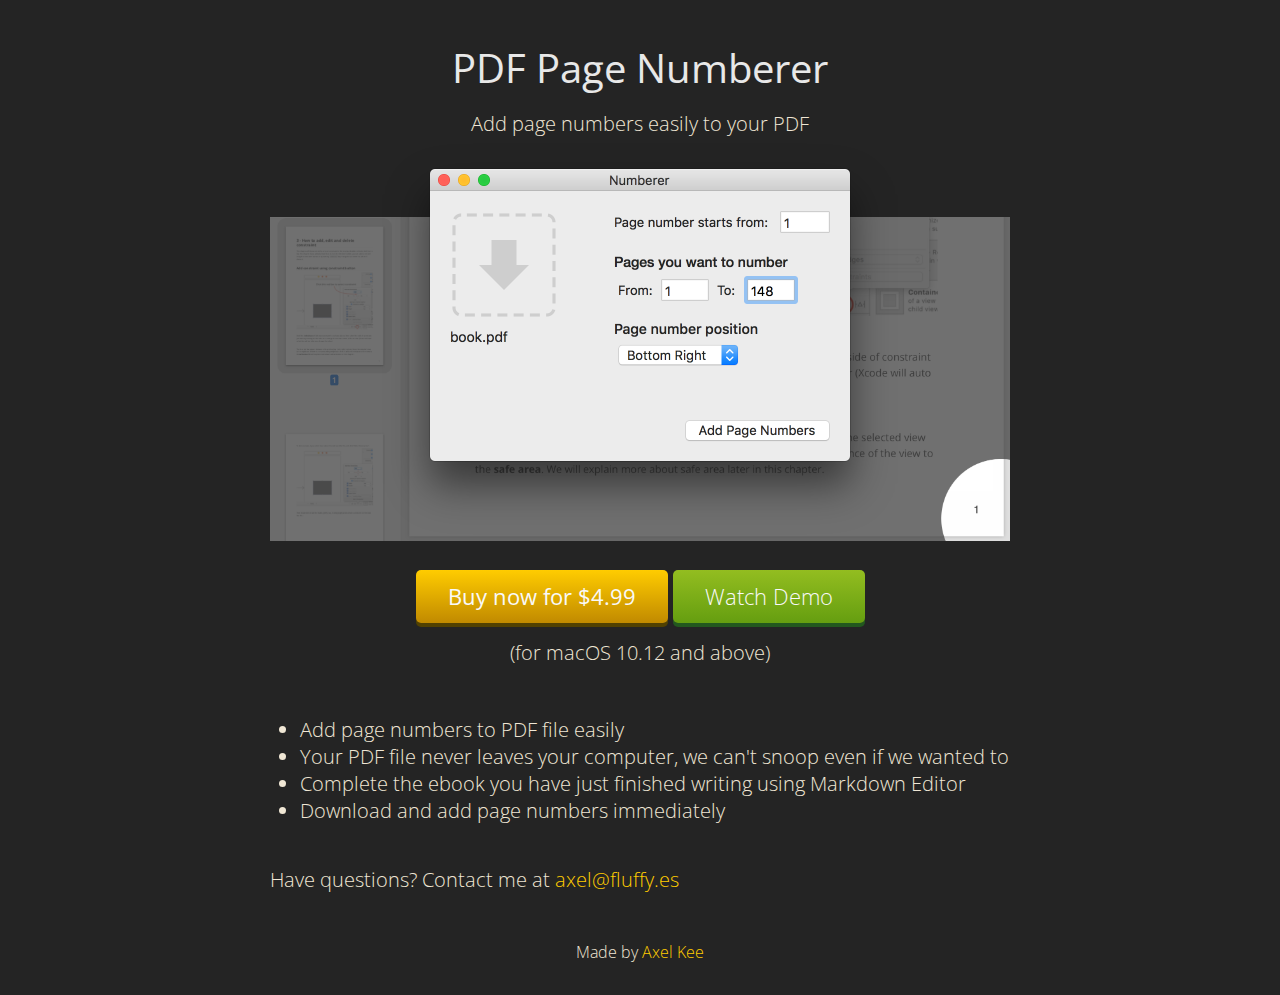
==== buy.html @ 14111fed "Added gumroad buy page" ====
<!DOCTYPE html>
<html lang="en"><head>
  <meta charset="utf-8">
  <meta http-equiv="X-UA-Compatible" content="IE=edge">
  <meta name="viewport" content="width=device-width, initial-scale=1"><!-- Begin Jekyll SEO tag v2.4.0 -->
<title>PDF Page Numberer</title>
<meta property="og:title" content="PDF Page Numberer" />
<meta property="og:locale" content="en_US" />
<meta name="description" content="Add page numbers to your PDF files easily" />
<meta property="og:description" content="Add page numbers to your PDF files easily" />
<meta property="og:url" content="https://pdfpagenumber.com" />
<meta property="og:site_name" content="PDF Page Numberer" />
<meta property="og:type" content="website" />
<meta property="og:image" content="512.png" />
<link rel="icon" type="image/png" href="favicon-32x32.png" sizes="32x32" />
<link rel="icon" type="image/png" href="favicon-16x16.png" sizes="16x16" />
<link href="https://fonts.googleapis.com/css?family=Open+Sans:300,400" rel="stylesheet">
<link rel="stylesheet" href="main.css">
<script src="https://gumroad.com/js/gumroad.js"></script>
</head>
<body>
  <div class="wrapper">
    <div class="header" style="text-align: center;">
      <h1>PDF Page Numberer</h1>
      <span>Add page numbers easily to your PDF</span>
      <img src="numberer.png" alt="Numberer app" class="numberer"/>
    </div>
    <div class="action">
      <a class="cta" href="https://gum.co/pagenumber" target="_blank">Buy now for $4.99</a>
      <a class="cta2" onclick="revealVideo('video','youtube')">Watch Demo</a>
      <br><br>
      <span>(for macOS 10.12 and above)</span>
      <div id="video" class="lightbox" onclick="hideVideo('video','youtube')">
  <div class="lightbox-container">  
    <div class="lightbox-content">
      
      <button onclick="hideVideo('video','youtube')" class="lightbox-close">
        Close | ✕
      </button>
      <div class="video-container">
        <iframe id="youtube" width="960" height="540" src="https://www.youtube.com/embed/I0E4_DcOc0U?rel=0&amp;showinfo=0" frameborder="0" allowfullscreen></iframe>
      </div>      
      
    </div>
  </div>
</div>
    </div>
    <div class="pitch">
      <ul>
        <li>Add page numbers to PDF file easily</li>
        <li>Your PDF file never leaves your computer, we can't snoop even if we wanted to</li>
        <li>Complete the ebook you have just finished writing using Markdown Editor</li>
        <li>Download and add page numbers immediately</li>
      </ul>
      <br>
      Have questions? Contact me at <a href="mailto:axel@fluffy.es">axel@fluffy.es</a>
    </div>
    <div class="footer">
      <span>Made by <a href="https://fluffy.es">Axel Kee</a></span>
    </div>
  </div>
<script>
function revealVideo(div,video_id) {
  var video = document.getElementById(video_id).src;
  document.getElementById(video_id).src = video+'&autoplay=1'; // adding autoplay to the URL
  document.getElementById(div).style.display = 'block';
}

// Hiding the lightbox and removing YouTube autoplay
function hideVideo(div,video_id) {
  var video = document.getElementById(video_id).src;
  var cleaned = video.replace('&autoplay=1',''); // removing autoplay form url
  document.getElementById(video_id).src = cleaned;
  document.getElementById(div).style.display = 'none';
}
</script>
</body>
</html>
---- main.css ----
/** Reset some basic elements */
body, h1, h2, h3, h4, h5, h6, p, blockquote, pre, hr, dl, dd, ol, ul, figure { margin: 0; padding: 0; }

/** Basic styling */
body { 
font: 300 20px 'Open Sans', Helvetica, Arial, sans-serif, "Apple Color Emoji"; 
color: #f0e7d5; 
background-color: #242424; 
-webkit-text-size-adjust: 100%; 
-webkit-font-feature-settings: "kern" 1; 
-moz-font-feature-settings: "kern" 1; 
-o-font-feature-settings: "kern" 1; 
font-feature-settings: "kern" 1; 
font-kerning: normal; 
}

/** Set `margin-bottom` to maintain vertical rhythm */
h1, h2, h3, h4, h5, h6, p, blockquote, pre, ul, ol, dl, figure, .highlight { margin-bottom: 15px; }

/** `main` element */
main { display: block; /* Default value of `display` of `main` element is 'inline' in IE 11. */ }

/** Images */
img { max-width: 100%; vertical-align: middle; }

/** Figures */
figure > img { display: block; }

figcaption { font-size: 14px; }

/** Lists */
ul, ol { margin-left: 30px; }

li > ul, li > ol { margin-bottom: 0; }

/** Headings */
h1, h2, h3, h4, h5, h6 { font-weight: 400; color: #e8e8e8;}

/** Links */
a { color: #ffcc00; text-decoration: none; }
a:visited { color: #ffcc00; }
a:hover { color: #ffeb9b; text-decoration: underline; }
.social-media-list a:hover { text-decoration: none; }
.social-media-list a:hover .username { text-decoration: underline; }

/** Blockquotes */
blockquote { color: #828282; border-left: 4px solid #e8e8e8; padding-left: 15px; font-size: 18px; letter-spacing: -1px; font-style: italic; }
blockquote > :last-child { margin-bottom: 0; }

/** Wrapper */
.wrapper { max-width: -webkit-calc(800px - (30px * 2)); max-width: calc(800px - (30px * 2)); margin-right: auto; margin-left: auto; padding-right: 30px; padding-left: 30px; }
@media screen and (max-width: 800px) { .wrapper { max-width: -webkit-calc(800px - (30px)); max-width: calc(800px - (30px)); padding-right: 15px; padding-left: 15px; } }

/** Clearfix */
.wrapper:after, .footer-col-wrapper:after { content: ""; display: table; clear: both; }

.header{
  margin-top: 2em;
  background-image: url('bgdemo.png');
  background-size: contain;
  background-repeat: no-repeat;
  background-position: center bottom;
}

.action{
  margin-top: 2em;
  margin-bottom: 2.5em;
  text-align: center;
}

.numberer{
  width: 100%;
  height: auto;
  max-width: 532px;
  max-height: 404px;
}

.footer {
  text-align: center;
  font-size: 0.8em;
  padding-top: 3em;
  padding-bottom: 2em;
}

.cta{
  font-size: 1.4rem;
  font-weight: 400;
  padding:0.7rem 2rem 0.7rem 2rem; 
  background-color: #c18a00;
  background: linear-gradient(to bottom, #ffcc00 0%,#c18a00 100%);
  color: #f9f9f9;
  cursor:pointer;
  -webkit-border-radius: 5px;
  border-radius: 5px; 
  width: 100%;

  box-shadow: 0px 4px 0px 0px #514101;
}

.cta2{
  font-size: 1.4rem;
  padding:0.7rem 2rem 0.7rem 2rem; 
  background-color: #93bd20;
  background: linear-gradient(to bottom, #93bd20 0%,#659e10 100%);
  color: #f9f9f9;
  cursor:pointer;
  -webkit-border-radius: 5px;
  border-radius: 5px; 
  width: 100%;


  box-shadow: 0px 4px 0px 0px #22581E;
}

.cta:hover, .cta:visited, .cta:active, .cta2:hover, .cta2:visited, .cta2:active{
  color: #f9f9f9;
  text-decoration: none;
}

.cta:hover{
  background: #8c7000;
  background: linear-gradient(to bottom, #8c7000 0%,#6a4c00 100%);
}

.cta2:hover {
  background: #597313;
  background: linear-gradient(to bottom, #597313 0%,#3c5e0a 100%);
}

@media screen and (max-width: 500px) {
  .cta, .cta2{
    display: block;
    margin-bottom: 0.75rem;
    max-width: 150px;
    margin-left: auto;
    margin-right: auto;
  }
}

/* video player */
.lightbox {
  background-color: rgba(0, 0, 0, 0.8);
  overflow: scroll;
  position: fixed;
  display: none;
  z-index: 1;
  bottom: 0;
  right: 0;
  left: 0;
  top: 0;
}
.lightbox-container {
  position: relative;
  max-width: 960px;
  margin: 7% auto;
  display: block;
  padding: 0 3%;
  height: auto;
  z-index: 10;
}
@media screen and (max-width: 768px) {
  .lightbox-container {
    margin-top: 10%;
  }
}
@media screen and (max-width: 414px) {
  .lightbox-container {
    margin-top: 13%;
  }
}
.lightbox-content {
  box-shadow: 0 1px 6px rgba(0, 0, 0, 0.7);
}
.lightbox-close {
  text-transform: uppercase;
  background: transparent;
  position: absolute;
  font-weight: 300;
  font-size: 12px;
  display: block;
  border: none;
  color: white;
  top: -22px;
  right: 3%;
}
.video-container {
  padding-bottom: 56.25%;
  position: relative;
  padding-top: 30px;
  overflow: hidden;
  height: 0;
}
.video-container iframe,
.video-container object,
.video-container embed {
  position: absolute;
  height: 100%;
  width: 100%;
  left: 0;
  top: 0;
}
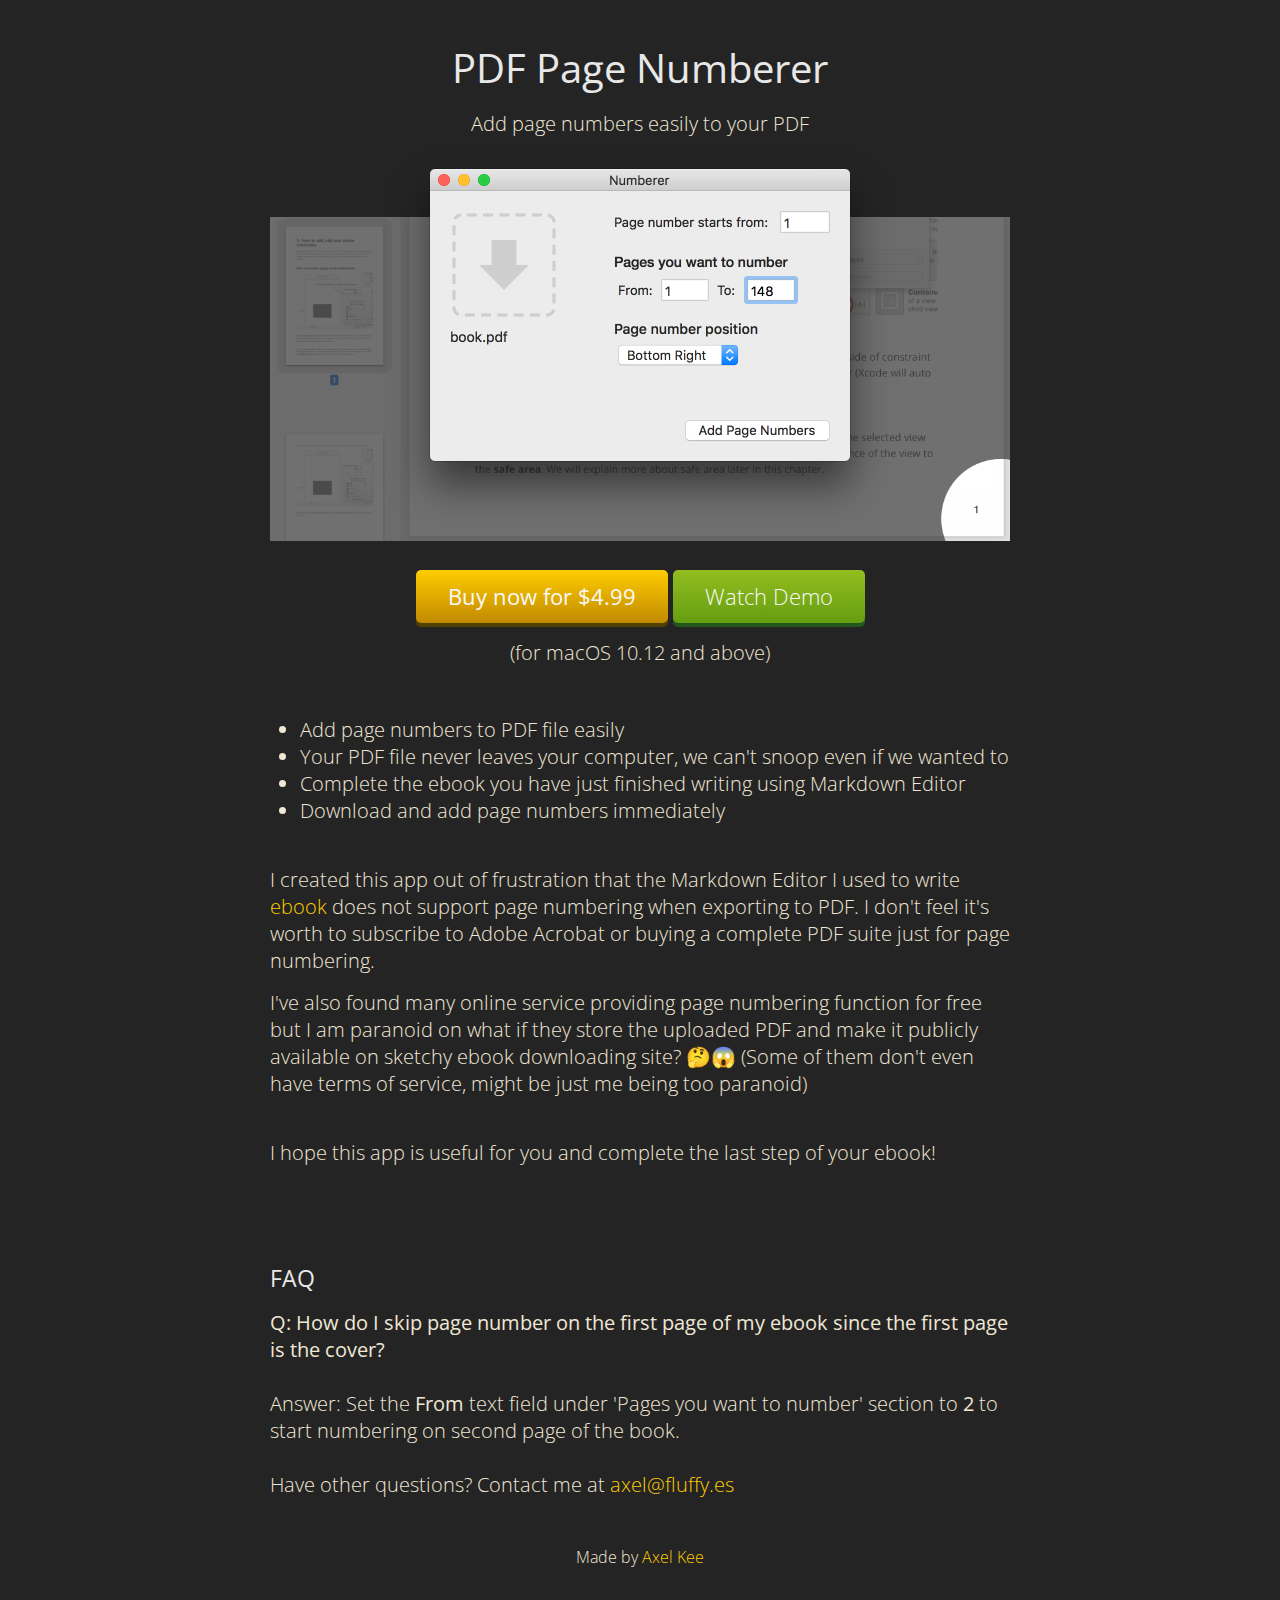
==== commit f09d00e9: "Added copywriting for the buy page" ====
--- a/buy.html
+++ b/buy.html
@@ -53,7 +53,19 @@
         <li>Download and add page numbers immediately</li>
       </ul>
       <br>
-      Have questions? Contact me at <a href="mailto:axel@fluffy.es">axel@fluffy.es</a>
+      <p>I created this app out of frustration that the Markdown Editor I used to write <a href="https://autolayout.fluffy.es">ebook</a> does not support page numbering when exporting to PDF. I don't feel it's worth to subscribe to Adobe Acrobat or buying a complete PDF suite just for page numbering.</p> 
+      <p>I've also found many online service providing page numbering function for free but I am paranoid on what if they store the uploaded PDF and make it publicly available on sketchy ebook downloading site? 🤔😱 (Some of them don't even have terms of service, might be just me being too paranoid)</p>
+      <br>
+      <p>I hope this app is useful for you and complete the last step of your ebook!</p>
+      <br>
+      
+      <br><br>
+      <h3>FAQ</h3>
+      <strong>Q: How do I skip page number on the first page of my ebook since the first page is the cover?</strong>
+      <br><br>
+      <span>Answer: Set the <strong>From</strong> text field under 'Pages you want to number' section to <strong>2</strong> to start numbering on second page of the book.</span>
+      <br><br>
+      Have other questions? Contact me at <a href="mailto:axel@fluffy.es">axel@fluffy.es</a>
     </div>
     <div class="footer">
       <span>Made by <a href="https://fluffy.es">Axel Kee</a></span>
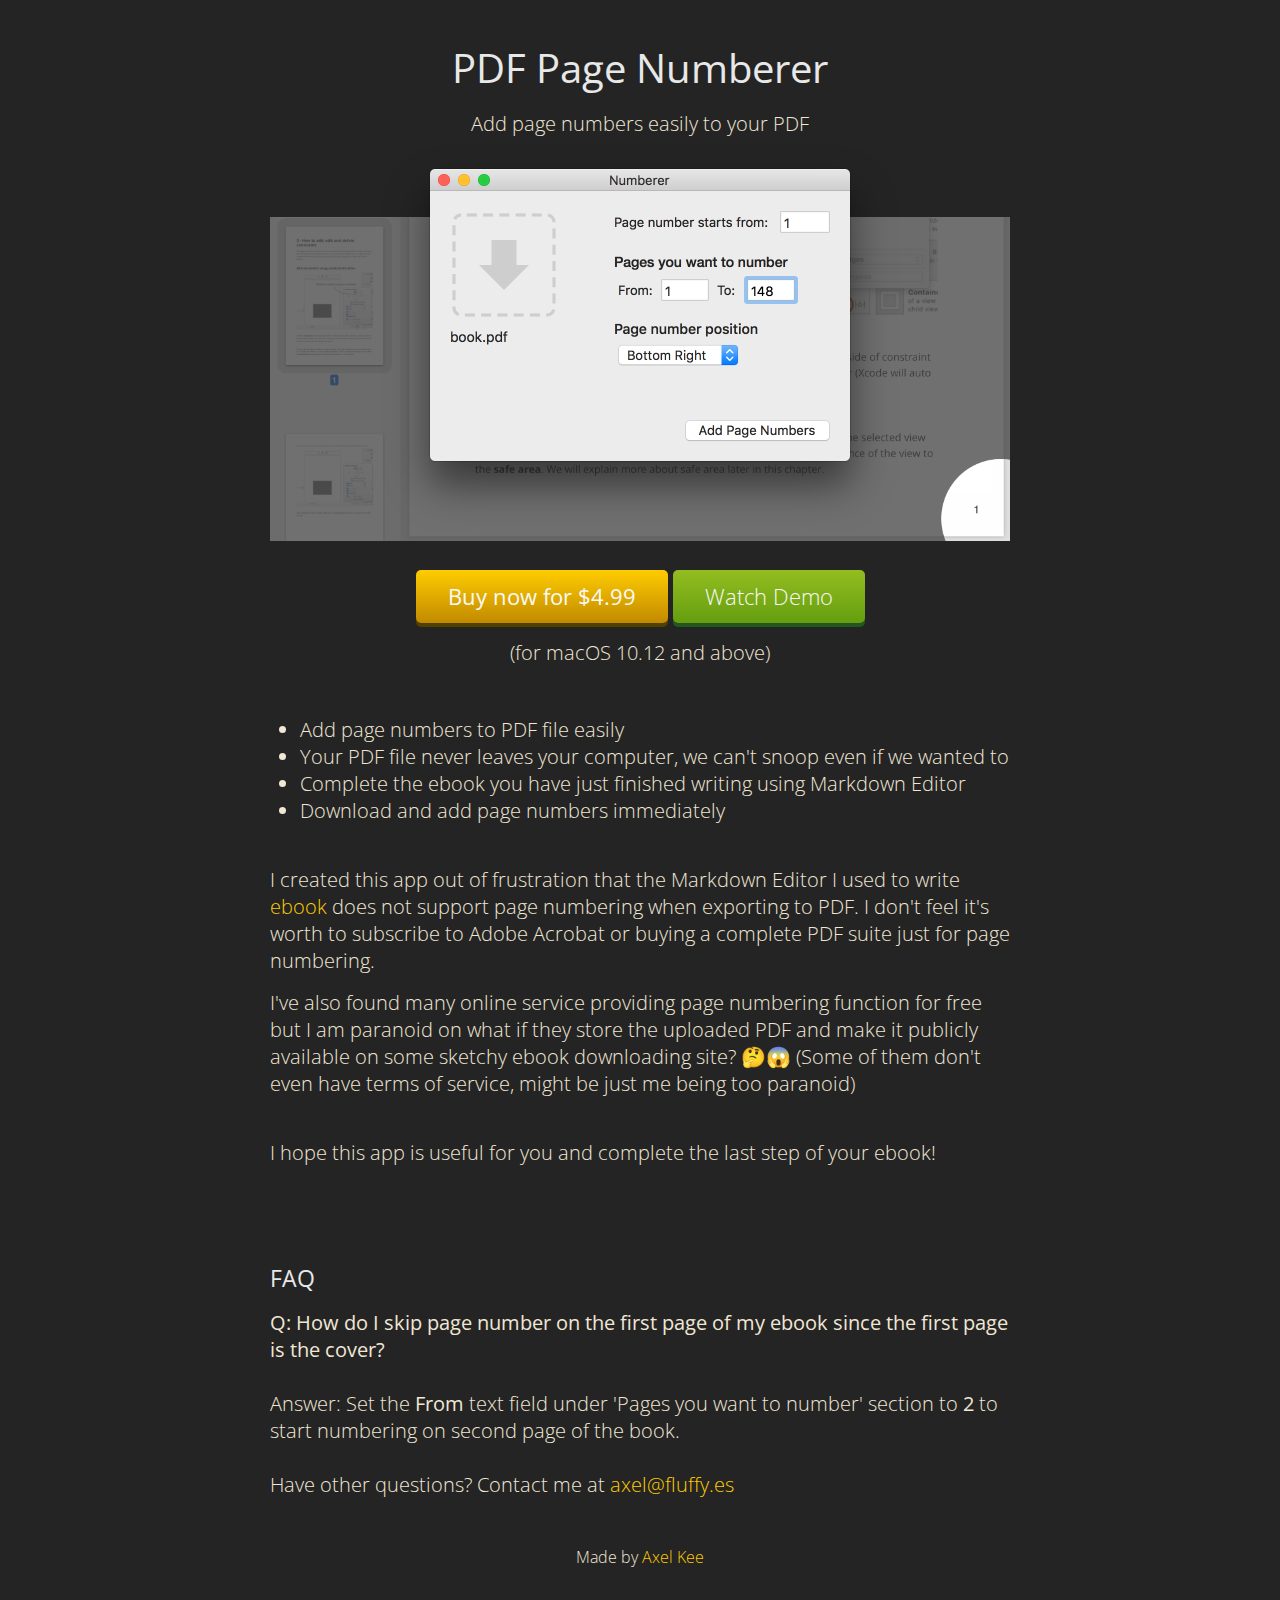
==== commit 9c4a9499: "minor grammar fix" ====
--- a/buy.html
+++ b/buy.html
@@ -1,8 +1,9 @@
 <!DOCTYPE html>
-<html lang="en"><head>
-  <meta charset="utf-8">
-  <meta http-equiv="X-UA-Compatible" content="IE=edge">
-  <meta name="viewport" content="width=device-width, initial-scale=1"><!-- Begin Jekyll SEO tag v2.4.0 -->
+<html lang="en">
+<head>
+<meta charset="utf-8">
+<meta http-equiv="X-UA-Compatible" content="IE=edge">
+<meta name="viewport" content="width=device-width, initial-scale=1"><!-- Begin Jekyll SEO tag v2.4.0 -->
 <title>PDF Page Numberer</title>
 <meta property="og:title" content="PDF Page Numberer" />
 <meta property="og:locale" content="en_US" />
@@ -17,6 +18,15 @@
 <link href="https://fonts.googleapis.com/css?family=Open+Sans:300,400" rel="stylesheet">
 <link rel="stylesheet" href="main.css">
 <script src="https://gumroad.com/js/gumroad.js"></script>
+<!-- Global site tag (gtag.js) - Google Analytics -->
+<script async src="https://www.googletagmanager.com/gtag/js?id=UA-49271415-5"></script>
+<script>
+  window.dataLayer = window.dataLayer || [];
+  function gtag(){dataLayer.push(arguments);}
+  gtag('js', new Date());
+
+  gtag('config', 'UA-49271415-5');
+</script>
 </head>
 <body>
   <div class="wrapper">
@@ -54,7 +64,7 @@
       </ul>
       <br>
       <p>I created this app out of frustration that the Markdown Editor I used to write <a href="https://autolayout.fluffy.es">ebook</a> does not support page numbering when exporting to PDF. I don't feel it's worth to subscribe to Adobe Acrobat or buying a complete PDF suite just for page numbering.</p> 
-      <p>I've also found many online service providing page numbering function for free but I am paranoid on what if they store the uploaded PDF and make it publicly available on sketchy ebook downloading site? 🤔😱 (Some of them don't even have terms of service, might be just me being too paranoid)</p>
+      <p>I've also found many online service providing page numbering function for free but I am paranoid on what if they store the uploaded PDF and make it publicly available on some sketchy ebook downloading site? 🤔😱 (Some of them don't even have terms of service, might be just me being too paranoid)</p>
       <br>
       <p>I hope this app is useful for you and complete the last step of your ebook!</p>
       <br>
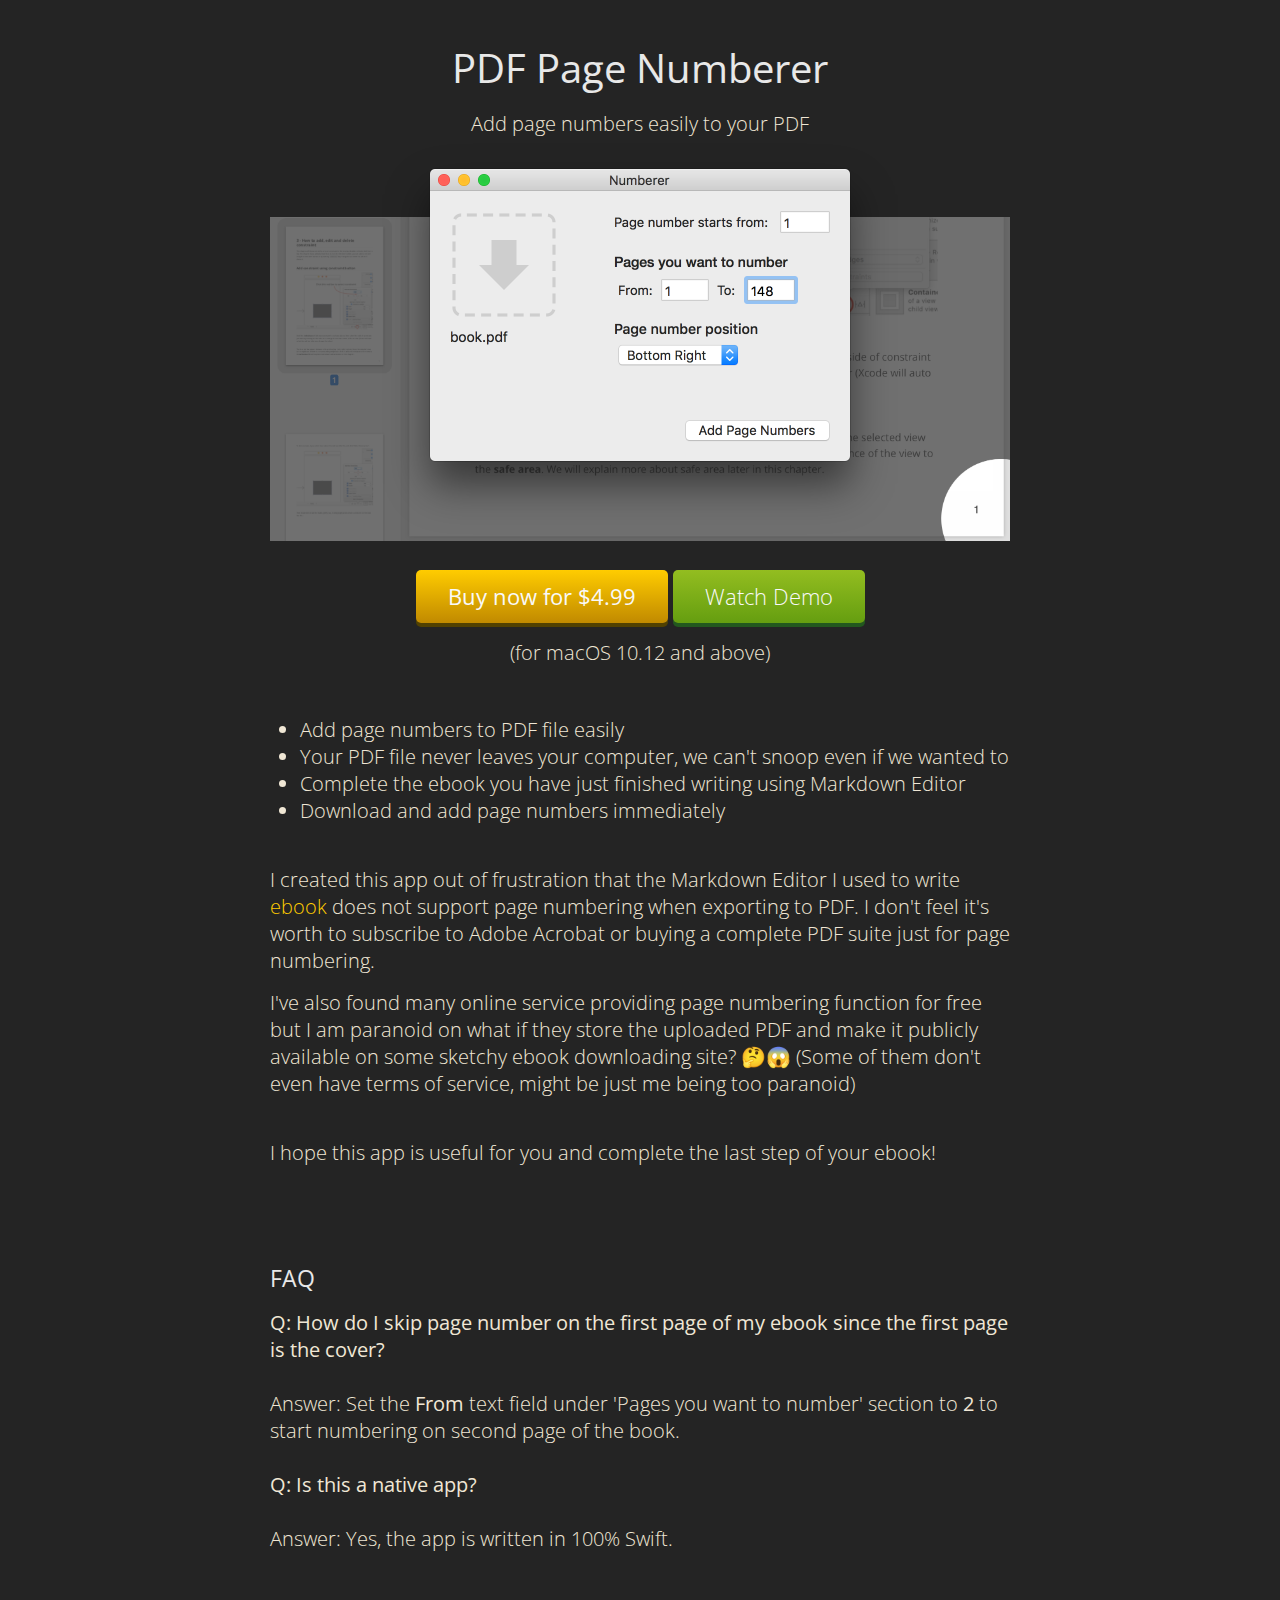
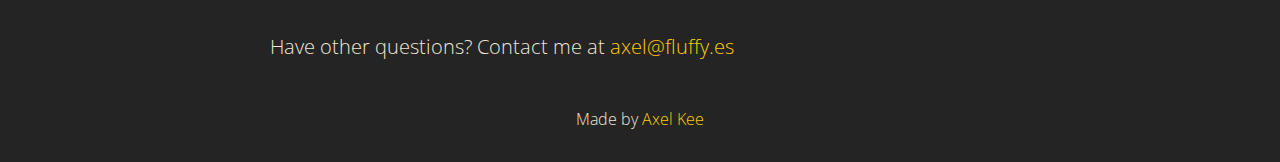
==== commit d6888912: "Added extra FAQ lol" ====
--- a/buy.html
+++ b/buy.html
@@ -75,6 +75,11 @@
       <br><br>
       <span>Answer: Set the <strong>From</strong> text field under 'Pages you want to number' section to <strong>2</strong> to start numbering on second page of the book.</span>
       <br><br>
+      <strong>Q: Is this a native app?</strong>
+      <br><br>
+      <span>Answer: Yes, the app is written in 100% Swift. </span>
+      <br><br>
+      <br><br>
       Have other questions? Contact me at <a href="mailto:axel@fluffy.es">axel@fluffy.es</a>
     </div>
     <div class="footer">
